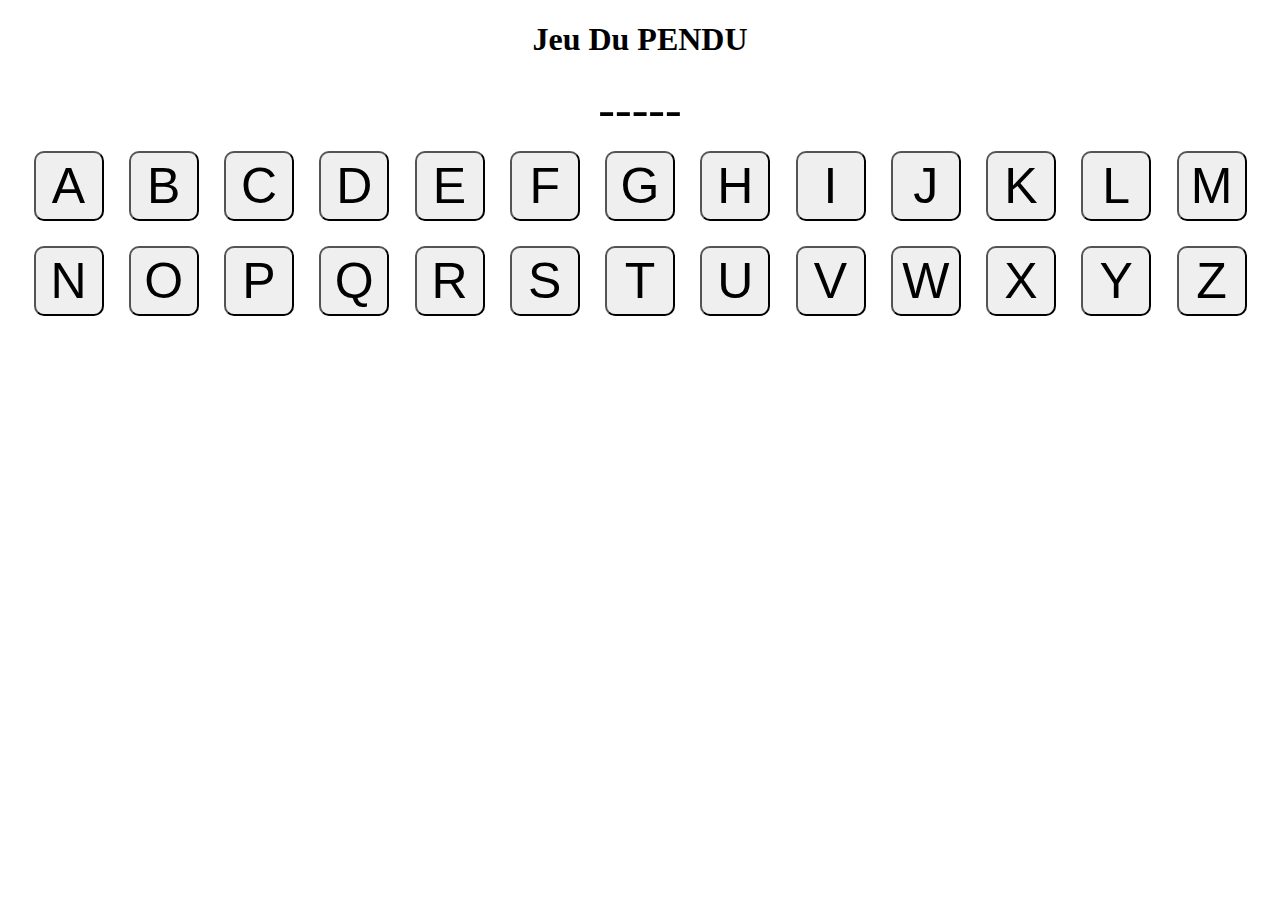
==== pendu.html @ 8431166d "first commit" ====
<!DOCTYPE html>
<html lang="en">
<head>
  <meta charset="UTF-8">
  <title>Jeu Du Pendu</title>
  <script async src="js/pendu.js"></script>
  <link rel="stylesheet" href="css/pendu.css">

</head>
<body>
<div>
  <h1>Jeu Du PENDU</h1>

  <div id="mot"></div>
  <div id="clavier"></div>

</div>

</body>
</html>
---- css/pendu.css ----
#clavier input{
  font-size: 50px;
  width: 70px;
  height: 70px;
  margin: 1%;
  border-radius: 10px;
}

h1{
  text-align: center;
}

#clavier{
  text-align: center;

}
#mot{
  text-align: center;
  font-size: 50px;
}
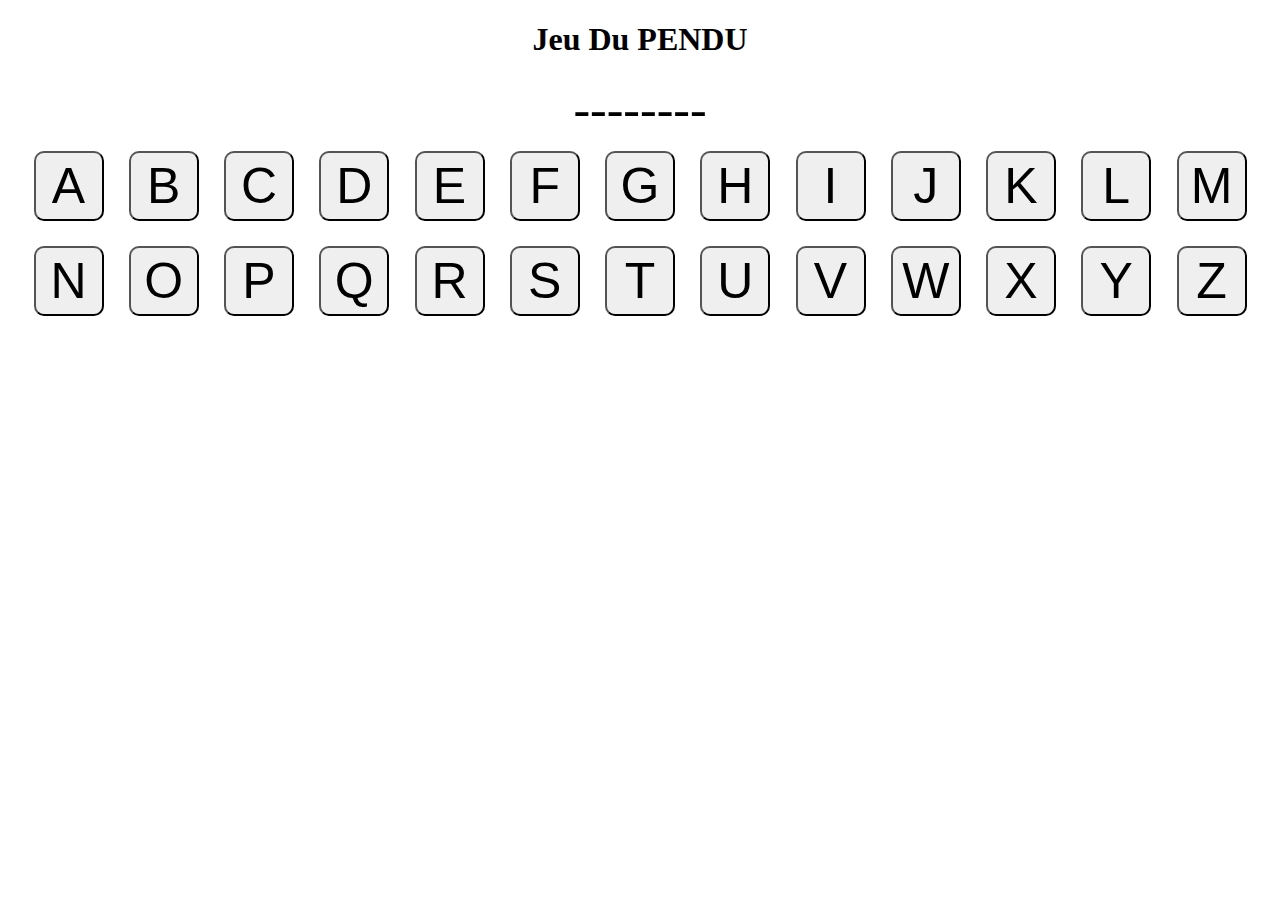
==== commit be0d102f: "first commit" ====
--- a/pendu.html
+++ b/pendu.html
@@ -10,10 +10,11 @@
 <body>
 <div>
   <h1>Jeu Du PENDU</h1>
-
+  <div><span id="nbrEssai"></span></div>
+<div id="container">
   <div id="mot"></div>
   <div id="clavier"></div>
-
+</div>
 </div>
 
 </body>
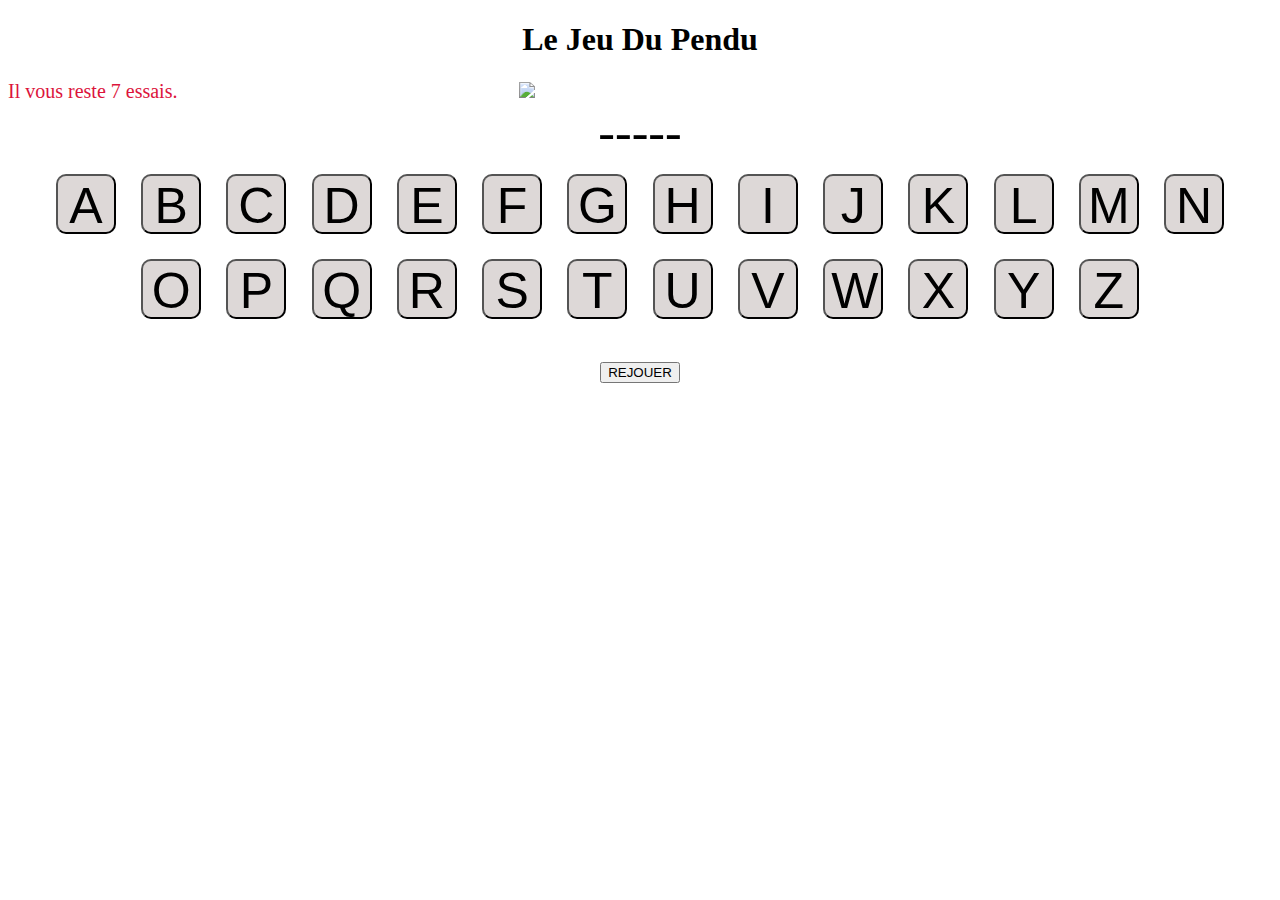
==== commit eab5ad37: "pendu" ====
--- a/pendu.html
+++ b/pendu.html
@@ -10,11 +10,16 @@
 <body>
 <div>
   <h1>Jeu Du PENDU</h1>
-  <div><span id="nbrEssai"></span></div>
-<div id="container">
-  <div id="mot"></div>
-  <div id="clavier"></div>
-</div>
+  <div>
+    <span id="nbrEssai"></span>
+
+  </div>
+  <div id="container">
+
+    <div id="mot"></div>
+    <div id="clavier"></div>
+    <input type="button" value="REJOUER" id="rejouer">
+  </div>
 </div>
 
 </body>
--- a/css/pendu.css
+++ b/css/pendu.css
@@ -1,20 +1,29 @@
 #clavier input{
   font-size: 50px;
-  width: 70px;
-  height: 70px;
+  width: 60px;
+  height: 60px;
   margin: 1%;
   border-radius: 10px;
+  background-color: #DDD8D7;
 }
 
 h1{
   text-align: center;
 }
 
-#clavier{
-  text-align: center;
-
-}
-#mot{
+#container{
   text-align: center;
   font-size: 50px;
 }
+
+#nbrEssai img{
+  width: 280px;
+  margin-left: 27%;
+
+}
+
+#nbrEssai{
+  font-size: 20px;
+  color: crimson;
+}
+
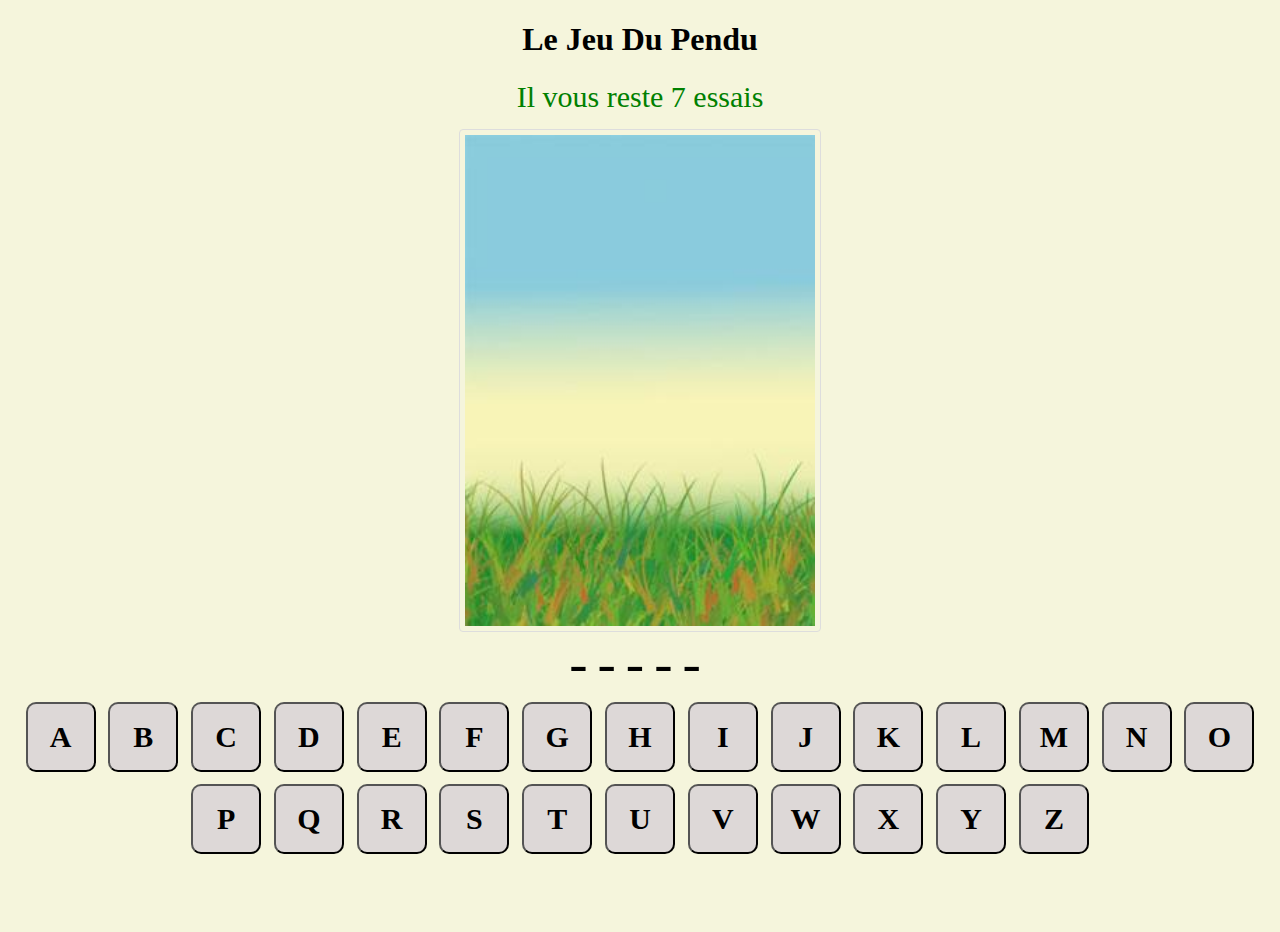
==== commit fd6f552b: "pendu" ====
--- a/pendu.html
+++ b/pendu.html
@@ -10,15 +10,15 @@
 <body>
 <div>
   <h1>Jeu Du PENDU</h1>
-  <div>
-    <span id="nbrEssai"></span>
+  <div class="nbrEssai">
+    <span id="nbrEssai" class="nbrEssai"></span>
 
   </div>
   <div id="container">
 
     <div id="mot"></div>
-    <div id="clavier"></div>
-    <input type="button" value="REJOUER" id="rejouer">
+    <div id="clavier" class="clavier"></div>
+    <div><input type="button" value="REJOUER" id="rejouer"></div>
   </div>
 </div>
 
--- a/css/pendu.css
+++ b/css/pendu.css
@@ -1,29 +1,77 @@
-#clavier input{
-  font-size: 50px;
-  width: 60px;
-  height: 60px;
-  margin: 1%;
+body{
+  margin: auto;
+  background-color: beige;
+}
+
+#clavier input {
+  font-size: 30px;
+  width: 70px;
+  height: 70px;
+  margin: 0.5%;
   border-radius: 10px;
   background-color: #DDD8D7;
+  font-family: "Arial Rounded MT Bold";
+  font-weight: bold;
+  cursor:pointer;
 }
 
-h1{
+h1 {
   text-align: center;
 }
 
-#container{
+#container {
   text-align: center;
-  font-size: 50px;
-}
-
-#nbrEssai img{
-  width: 280px;
-  margin-left: 27%;
+  font-size: 55px;
+  letter-spacing : 10px;
 
 }
 
-#nbrEssai{
-  font-size: 20px;
-  color: crimson;
+#nbrEssai img {
+  width: 350px;
+  display: block;
+  margin-left: auto;
+  margin-right: auto;
+  border: 1px solid #ddd;
+  border-radius: 4px;
+  padding: 5px;
+  max-width: 100%;
+  height: auto;
+  margin-top: 15px;
 }
 
+.nbrEssai {
+  font-size: 30px;
+  color: crimson;
+  text-align: center;
+}
+
+.clavier {
+
+
+}
+
+#rejouer {
+  display: inline-block;
+  padding: 15px 25px;
+  font-size: 24px;
+  cursor: pointer;
+  text-align: center;
+  text-decoration: none;
+  outline: none;
+  color: #fff;
+  background-color: #4CAF50;
+  border: none;
+  border-radius: 15px;
+  box-shadow: 0 9px #999;
+}
+
+#rejouer:hover {
+  background-color: #3e8e41
+}
+
+#rejouer:active {
+  background-color: #3e8e41;
+  box-shadow: 0 5px #666;
+  transform: translateY(4px);
+}
+
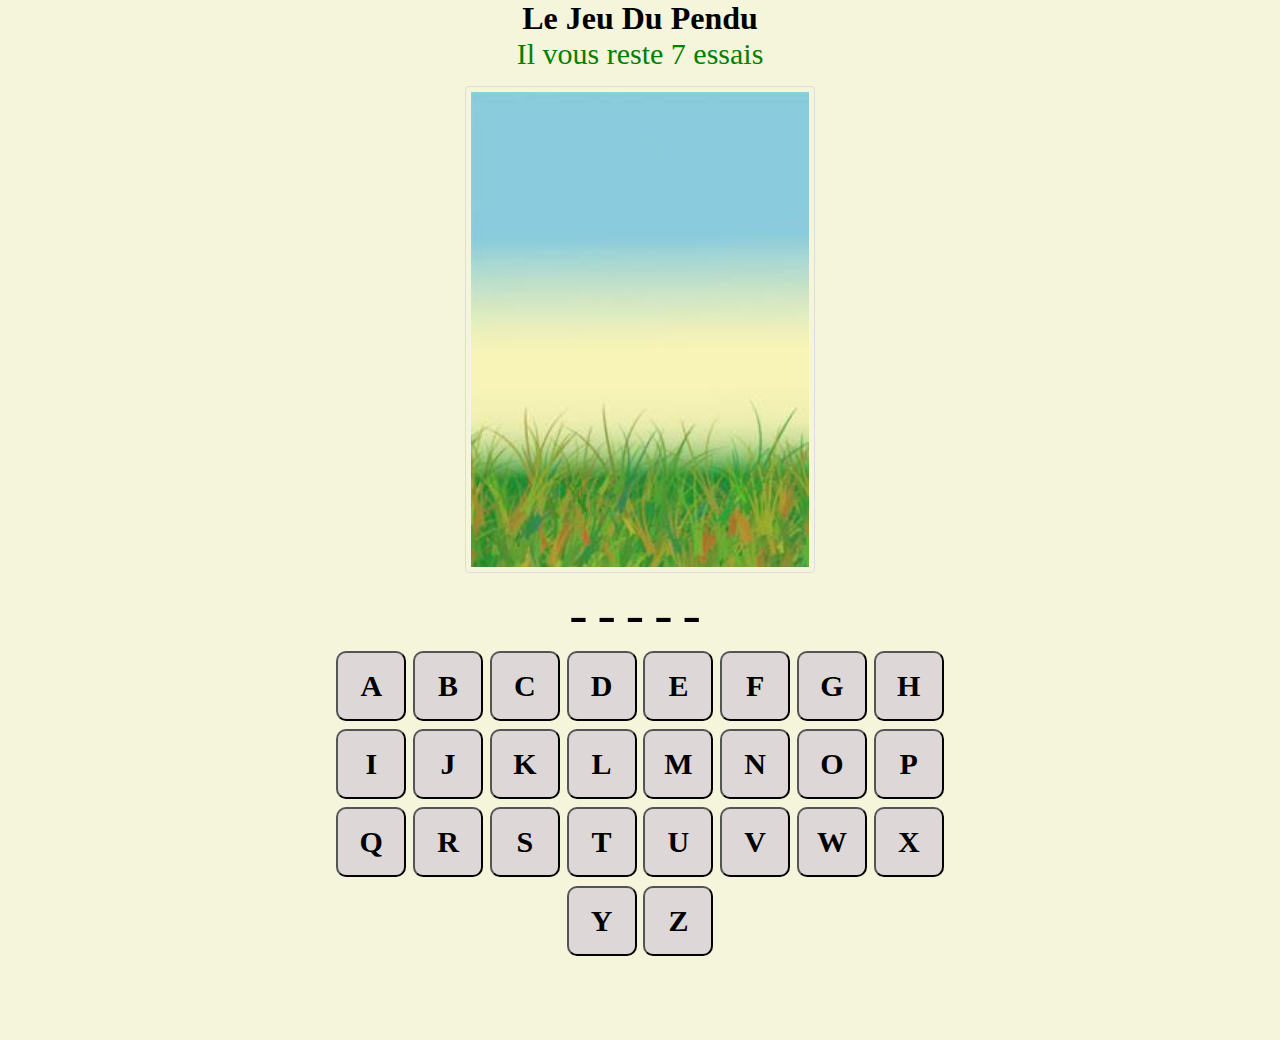
==== commit e25c7966: "first commit" ====
--- a/pendu.html
+++ b/pendu.html
@@ -14,7 +14,7 @@
     <span id="nbrEssai" class="nbrEssai"></span>
 
   </div>
-  <div id="container">
+  <div id="container" class="container">
 
     <div id="mot"></div>
     <div id="clavier" class="clavier"></div>
--- a/css/pendu.css
+++ b/css/pendu.css
@@ -1,6 +1,14 @@
-body{
+body {
   margin: auto;
   background-color: beige;
+
+  width: 700px;
+}
+
+* {
+  margin: 0;
+  padding: 0;
+  box-sizing: border-box;
 }
 
 #clavier input {
@@ -12,7 +20,7 @@
   background-color: #DDD8D7;
   font-family: "Arial Rounded MT Bold";
   font-weight: bold;
-  cursor:pointer;
+  cursor: pointer;
 }
 
 h1 {
@@ -22,8 +30,17 @@
 #container {
   text-align: center;
   font-size: 55px;
-  letter-spacing : 10px;
+  letter-spacing: 10px;
+  display: flex;
+  flex-flow: column wrap;
+  margin: 10px;
 
+}
+
+.clavier {
+  height: auto;
+  flex: 1 1 auto;
+  justify-content: space-around;
 }
 
 #nbrEssai img {
@@ -43,12 +60,9 @@
   font-size: 30px;
   color: crimson;
   text-align: center;
+  flex: 1 1 auto;
 }
 
-.clavier {
-
-
-}
 
 #rejouer {
   display: inline-block;
@@ -75,3 +89,9 @@
   transform: translateY(4px);
 }
 
+@media screen and (max-width: 769px ) {
+  body {
+    width: 90%;
+  }
+}
+
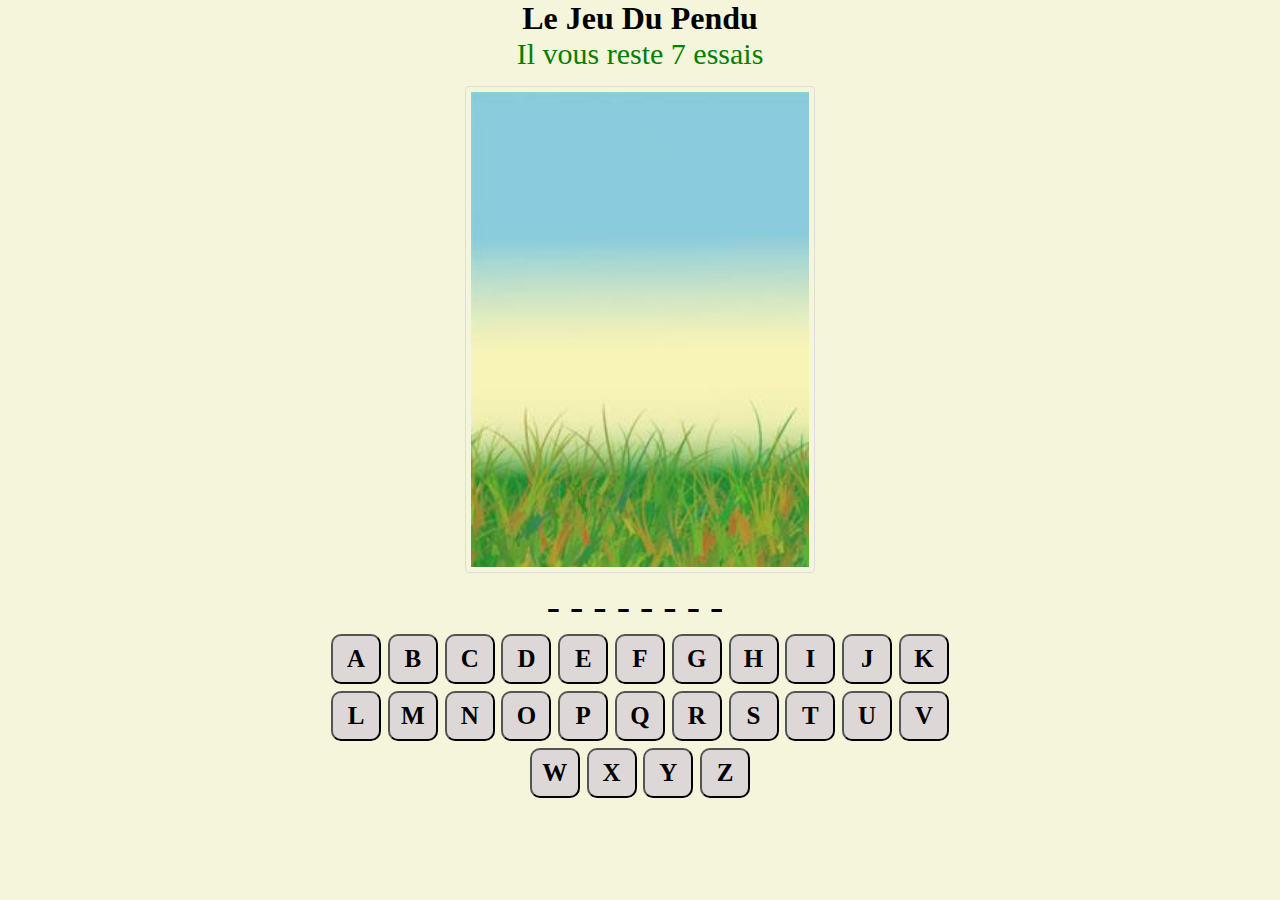
==== commit 8105eb8a: "first commit" ====
--- a/pendu.html
+++ b/pendu.html
@@ -8,7 +8,7 @@
 
 </head>
 <body>
-<div>
+<div class="pendu">
   <h1>Jeu Du PENDU</h1>
   <div class="nbrEssai">
     <span id="nbrEssai" class="nbrEssai"></span>
--- a/css/pendu.css
+++ b/css/pendu.css
@@ -1,7 +1,6 @@
 body {
   margin: auto;
   background-color: beige;
-
   width: 700px;
 }
 
@@ -12,9 +11,9 @@
 }
 
 #clavier input {
-  font-size: 30px;
-  width: 70px;
-  height: 70px;
+  font-size: 25px;
+  width: 50px;
+  height: 50px;
   margin: 0.5%;
   border-radius: 10px;
   background-color: #DDD8D7;
@@ -29,7 +28,7 @@
 
 #container {
   text-align: center;
-  font-size: 55px;
+  font-size: 40px;
   letter-spacing: 10px;
   display: flex;
   flex-flow: column wrap;
@@ -89,9 +88,11 @@
   transform: translateY(4px);
 }
 
-@media screen and (max-width: 769px ) {
+@media screen and (max-width: 683px )and (max-width: 979px) {
   body {
     width: 90%;
+
   }
+
 }
 
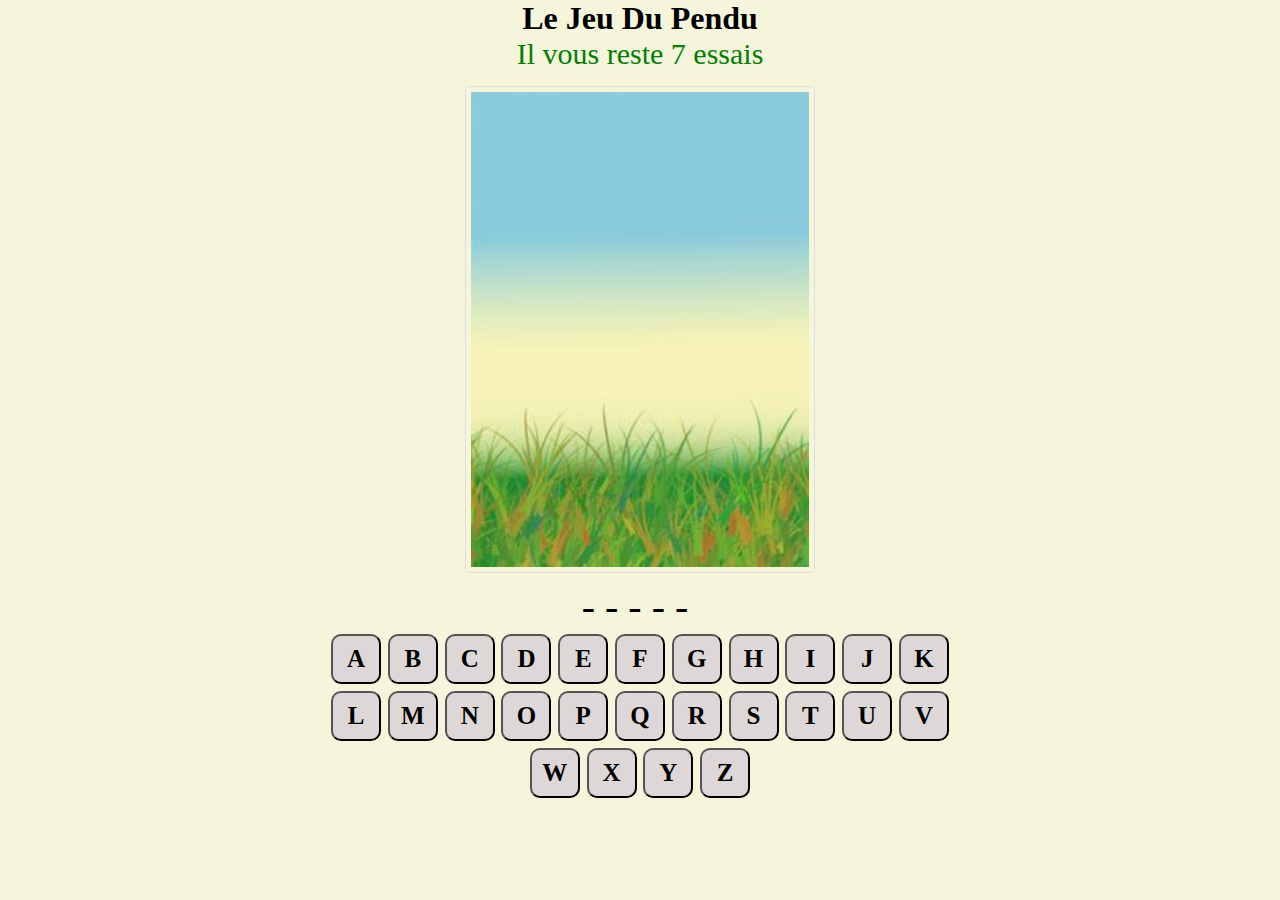
==== commit 70cdf07d: "pendu" ====
--- a/pendu.html
+++ b/pendu.html
@@ -10,7 +10,7 @@
 <body>
 <div class="pendu">
   <h1>Jeu Du PENDU</h1>
-  <div class="nbrEssai">
+  <div class="nbrEssai" id="image">
     <span id="nbrEssai" class="nbrEssai"></span>
 
   </div>
--- a/css/pendu.css
+++ b/css/pendu.css
@@ -33,16 +33,15 @@
   display: flex;
   flex-flow: column wrap;
   margin: 10px;
-
 }
 
 .clavier {
   height: auto;
   flex: 1 1 auto;
   justify-content: space-around;
-}
+  }
 
-#nbrEssai img {
+.nbrEssai img {
   width: 350px;
   display: block;
   margin-left: auto;
@@ -76,6 +75,7 @@
   border: none;
   border-radius: 15px;
   box-shadow: 0 9px #999;
+  margin-top: 20px;
 }
 
 #rejouer:hover {
@@ -88,11 +88,41 @@
   transform: translateY(4px);
 }
 
-@media screen and (max-width: 683px )and (max-width: 979px) {
+@media screen and (max-width: 683px ) {
   body {
-    width: 90%;
-
+    width: auto;
+    height: auto;
   }
-
+  #nbrEssai img{
+    width: auto;
+    height: auto;
+  }
 }
 
+@media screen and (max-height: 799px ) {
+  body {
+    height: auto;
+    width: auto;
+  }
+  .nbrEssai img{
+    float: right;
+    width: auto;
+    height: auto;
+  }
+}
+
+
+@media (orientation: landscape) and (max-width : 540px)and (min-height : 734px)  {
+  .nbrEssai img{
+    float: right;
+    width: auto;
+    height: 50%;
+  }
+  #clavier{
+    width: auto;
+  }
+  #clavier input {
+    width: auto;
+    height: auto;
+  }
+}
